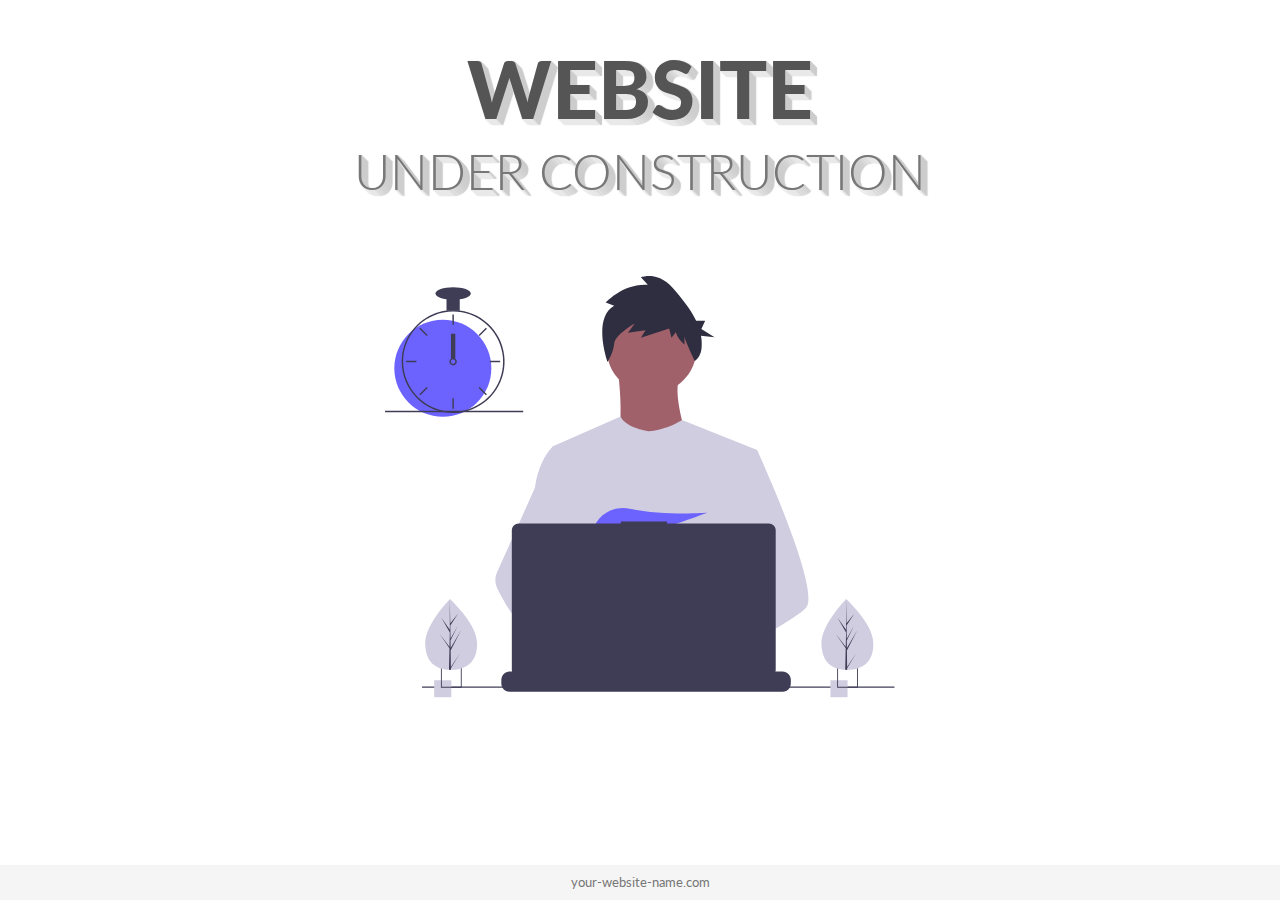
==== index.html @ 786a0280 "renaming file to index.html" ====
<!DOCTYPE html>
<html lang="en">
  <head>
    <meta charset="UTF-8" />
    <meta name="viewport" content="width=device-width, initial-scale=1.0" />
    <meta http-equiv="X-UA-Compatible" content="ie=edge" />

    <!-- Bootstrap -->
    <link
      rel="stylesheet"
      href="https://stackpath.bootstrapcdn.com/bootstrap/4.3.1/css/bootstrap.min.css"
      integrity="sha384-ggOyR0iXCbMQv3Xipma34MD+dH/1fQ784/j6cY/iJTQUOhcWr7x9JvoRxT2MZw1T"
      crossorigin="anonymous"
    />
    <!-- Fonts -->
    <link
      href="https://fonts.googleapis.com/css?family=Lato:400,900&display=swap"
      rel="stylesheet"
    />
    <!-- Material ui icons - google web fonts -->
    <link href="https://fonts.googleapis.com/icon?family=Material+Icons"
      rel="stylesheet">
    <!-- CSS -->
    <link rel="stylesheet" href="src/css/style.css" />
    <title>Document</title>
  </head>
  <body>
    <div class="container">
      <div class="row justify-content-center">
        <div class="col-md-10 main-title">
          <h1>Website</h1>
          <h2>under construction</h2>
        </div>
      </div>
      <div class="row align-items-center">
        <div class="col-sm-10 col-md-6 col-lg-6 svg-img p-5">
          <svg
            viewBox="0 0 834 690"
            fill="none"
            xmlns="http://www.w3.org/2000/svg"
          >
            <g id="undraw_dev_productivity_umsq 1" clip-path="url(#clip0)">
              <g id="man">
                <path
                  id="Vector"
                  d="M435.922 191.941C476.534 191.941 509.458 159.018 509.458 118.405C509.458 77.7923 476.534 44.869 435.922 44.869C395.309 44.869 362.385 77.7923 362.385 118.405C362.385 159.018 395.309 191.941 435.922 191.941Z"
                  fill="#A0616A"
                />
                <path
                  id="Vector_2"
                  d="M381.036 155.173C381.036 155.173 394.891 259.616 373.576 271.339C352.261 283.062 500.399 284.128 500.399 284.128C500.399 284.128 467.361 193.54 482.281 165.831L381.036 155.173Z"
                  fill="#A0616A"
                />
                <path
                  id="Vector_3"
                  d="M608.57 284.656L596.25 340.756L570.2 459.446L569.42 465.946L560.43 541.196L554.45 591.186L550.44 624.766C526.06 637.296 508.39 645.946 508.39 645.946C508.39 645.946 506.87 638.326 504.42 628.576C487.31 633.706 455.65 642.216 428.82 643.916C438.59 654.806 443.08 665.036 436.99 672.586C418.61 695.346 342.73 647.666 316.19 629.886C315.572 634.143 315.338 638.447 315.49 642.746L295.18 627.126L297.19 591.186L300.58 530.376L304.84 454.116C303.497 450.851 302.371 447.5 301.47 444.086C295.25 421.966 287.7 377.796 281.91 340.756C277.25 310.946 273.75 285.756 273.01 280.396C272.91 279.696 272.86 279.336 272.86 279.336L385.29 229.656C393.28 248.186 430.59 253.756 430.59 253.756C461.5 251.626 485.73 235.326 485.73 235.326L608.57 284.656Z"
                  fill="#D0CDE1"
                />
                <path
                  id="Vector_4"
                  d="M374.746 48.8468L360.997 43.3423C360.997 43.3423 389.746 11.6915 429.744 14.4439L418.494 2.05865C418.494 2.05865 445.993 -8.95021 470.992 19.9482C484.134 35.1394 499.339 52.996 508.817 73.1112H523.542L517.396 86.643L538.906 100.175L516.828 97.7442C518.144 105.154 518.346 112.719 517.428 120.189C516.48 127.661 512.667 134.473 506.793 139.187C506.793 139.187 489.741 103.891 489.741 98.387V112.148C489.741 112.148 475.992 99.7631 475.992 91.5065L468.492 101.139L464.742 86.0019L418.494 101.139L425.994 88.7543L397.245 92.8826L408.495 77.7452C408.495 77.7452 375.997 95.6348 374.746 110.772C373.497 125.909 363.984 140.253 363.984 140.253C363.984 140.253 338.498 69.4885 374.746 48.8468Z"
                  fill="#2F2E41"
                />
                <g id="rightHand">
                  <path
                    id="Vector_5"
                    d="M516.92 624.636C516.92 624.636 512.16 626.266 504.42 628.576C487.31 633.706 455.65 642.216 428.82 643.916C405.72 645.396 386.2 641.836 382.63 626.766C381.1 620.286 383.27 614.956 388 610.576C402.12 597.486 439 592.796 468.25 591.186C476.51 590.736 484.15 590.526 490.51 590.446C501.31 590.306 508.39 590.526 508.39 590.526L508.56 591.186L516.92 624.636Z"
                    fill="#A0616A"
                  />
                  <path
                    id="Vector_6"
                    d="M688.5 542.566C681.01 550.686 662.45 562.916 639.95 576.156C631.58 581.076 622.67 586.146 613.58 591.186C591.89 603.216 569.18 615.136 550.44 624.766C526.06 637.296 508.39 645.946 508.39 645.946C508.39 645.946 506.87 638.326 504.42 628.576C501.14 615.526 496.2 598.656 491.05 591.186C490.87 590.926 490.69 590.686 490.51 590.446C489.01 588.476 487.5 587.326 486.01 587.326L560.43 541.196L592.59 521.256L569.42 465.946L540.36 396.566L557.9 340.756L575.53 284.656H608.57C608.57 284.656 619.51 308.536 633.5 341.836C635.59 346.816 637.75 352.006 639.95 357.366C668.73 427.366 704.61 525.116 688.5 542.566Z"
                    fill="#D0CDE1"
                  />
                </g>
                <g id="leftHand">
                  <path
                    id="Vector_7"
                    d="M436.99 672.586C418.61 695.346 342.73 647.666 316.19 629.886C310.41 626.016 306.97 623.566 306.97 623.566L331.25 591.186L338.94 580.936C338.94 580.936 345.82 584.586 355.99 590.526C356.36 590.746 356.73 590.966 357.11 591.186C365.88 596.336 376.89 603.066 388 610.576C403.33 620.946 418.83 632.776 428.82 643.916C438.59 654.806 443.08 665.036 436.99 672.586Z"
                    fill="#A0616A"
                  />
                  <path
                    id="Vector_8"
                    d="M355.99 590.526C353.276 590.516 350.567 590.736 347.89 591.186C324.9 595.136 318.12 615.946 316.19 629.886C315.572 634.143 315.338 638.447 315.49 642.746L295.18 627.126L287.78 621.436C269.97 615.226 254.1 604.196 240.34 591.186C228.403 579.7 217.695 567.001 208.39 553.296C199.122 539.788 190.86 525.616 183.67 510.896C181.664 506.788 180.586 502.29 180.512 497.719C180.437 493.148 181.369 488.617 183.24 484.446L208.39 428.396L245.15 346.476C245.42 344.526 245.717 342.619 246.04 340.756C253.33 298.956 272.86 280.396 272.86 280.396H287.78L297.76 340.756L310.16 415.746L301.47 444.086L281.39 509.536L300.58 530.376L355.99 590.526Z"
                    fill="#D0CDE1"
                  />
                </g>
                <path
                  id="Vector_9"
                  d="M372.877 415.806L385.631 430.687C390.37 429.783 395.319 428.721 400.416 427.529L396.752 415.806L405.71 426.256C459.707 412.976 526.637 387.155 526.637 387.155C526.637 387.155 454.38 392.453 400.428 380.666C376.558 375.451 351.998 387.284 342.202 409.669C336.509 422.679 337.403 433.952 357.596 433.952C364.419 433.835 371.224 433.195 377.949 432.037L372.877 415.806Z"
                  fill="#6C63FF"
                />
              </g>
              <g id="allOther">
                <path
                  id="Vector_10"
                  d="M663.65 660.386V666.456C663.654 668.122 663.345 669.774 662.74 671.326C662.472 672.018 662.147 672.687 661.77 673.326C660.579 675.327 658.887 676.983 656.863 678.133C654.838 679.283 652.549 679.887 650.22 679.886H203.67C201.342 679.887 199.053 679.283 197.028 678.133C195.003 676.983 193.312 675.327 192.12 673.326C191.743 672.687 191.419 672.018 191.15 671.326C190.546 669.774 190.237 668.122 190.24 666.456V660.386C190.24 658.622 190.587 656.876 191.262 655.246C191.936 653.616 192.926 652.136 194.173 650.889C195.42 649.641 196.901 648.652 198.53 647.977C200.16 647.303 201.907 646.956 203.67 646.956H229.41V644.126C229.41 644.053 229.425 643.98 229.453 643.912C229.481 643.844 229.522 643.782 229.574 643.73C229.626 643.678 229.688 643.637 229.756 643.608C229.824 643.58 229.897 643.566 229.97 643.566H243.4C243.474 643.566 243.547 643.58 243.615 643.608C243.683 643.637 243.745 643.678 243.797 643.73C243.849 643.782 243.89 643.844 243.918 643.912C243.946 643.98 243.96 644.053 243.96 644.126V646.956H252.35V644.126C252.35 644.053 252.365 643.98 252.393 643.912C252.421 643.844 252.462 643.782 252.514 643.73C252.566 643.678 252.628 643.637 252.696 643.608C252.764 643.58 252.837 643.566 252.91 643.566H266.34C266.414 643.566 266.487 643.58 266.555 643.608C266.623 643.637 266.684 643.678 266.736 643.73C266.789 643.782 266.83 643.844 266.858 643.912C266.886 643.98 266.9 644.053 266.9 644.126V646.956H275.3V644.126C275.3 644.053 275.315 643.98 275.343 643.912C275.371 643.844 275.412 643.782 275.464 643.73C275.516 643.678 275.578 643.637 275.646 643.608C275.714 643.58 275.787 643.566 275.86 643.566H289.29C289.364 643.566 289.437 643.58 289.505 643.608C289.573 643.637 289.634 643.678 289.687 643.73C289.739 643.782 289.78 643.844 289.808 643.912C289.836 643.98 289.85 644.053 289.85 644.126V646.956H298.24V644.126C298.24 644.053 298.255 643.98 298.283 643.912C298.311 643.844 298.352 643.782 298.404 643.73C298.456 643.678 298.518 643.637 298.586 643.608C298.654 643.58 298.727 643.566 298.8 643.566H312.23C312.304 643.566 312.377 643.58 312.445 643.608C312.513 643.637 312.574 643.678 312.626 643.73C312.679 643.782 312.72 643.844 312.748 643.912C312.776 643.98 312.79 644.053 312.79 644.126V646.956H321.18V644.126C321.18 644.053 321.195 643.98 321.223 643.912C321.251 643.844 321.292 643.782 321.344 643.73C321.396 643.678 321.458 643.637 321.526 643.608C321.594 643.58 321.667 643.566 321.74 643.566H335.17C335.244 643.566 335.317 643.58 335.385 643.608C335.453 643.637 335.514 643.678 335.566 643.73C335.619 643.782 335.66 643.844 335.688 643.912C335.716 643.98 335.73 644.053 335.73 644.126V646.956H344.13V644.126C344.13 644.053 344.145 643.98 344.173 643.912C344.201 643.844 344.242 643.782 344.294 643.73C344.346 643.678 344.408 643.637 344.476 643.608C344.544 643.58 344.617 643.566 344.69 643.566H358.12C358.194 643.566 358.267 643.58 358.335 643.608C358.403 643.637 358.464 643.678 358.516 643.73C358.569 643.782 358.61 643.844 358.638 643.912C358.666 643.98 358.68 644.053 358.68 644.126V646.956H367.07V644.126C367.07 644.053 367.085 643.98 367.113 643.912C367.141 643.844 367.182 643.782 367.234 643.73C367.286 643.678 367.348 643.637 367.416 643.608C367.484 643.58 367.557 643.566 367.63 643.566H472.83C472.904 643.566 472.977 643.58 473.045 643.608C473.113 643.637 473.174 643.678 473.227 643.73C473.279 643.782 473.32 643.844 473.348 643.912C473.376 643.98 473.39 644.053 473.39 644.126V646.956H481.79V644.126C481.79 644.053 481.805 643.98 481.833 643.912C481.861 643.844 481.902 643.782 481.954 643.73C482.006 643.678 482.068 643.637 482.136 643.608C482.204 643.58 482.277 643.566 482.35 643.566H495.78C495.928 643.568 496.07 643.627 496.175 643.732C496.279 643.836 496.339 643.978 496.34 644.126V646.956H504.73V644.126C504.73 644.053 504.745 643.98 504.773 643.912C504.801 643.844 504.842 643.782 504.894 643.73C504.946 643.678 505.008 643.637 505.076 643.608C505.144 643.58 505.217 643.566 505.29 643.566H518.72C518.794 643.566 518.867 643.58 518.935 643.608C519.003 643.637 519.065 643.678 519.117 643.73C519.169 643.782 519.21 643.844 519.238 643.912C519.266 643.98 519.28 644.053 519.28 644.126V646.956H527.67V644.126C527.67 644.053 527.685 643.98 527.713 643.912C527.741 643.844 527.782 643.782 527.834 643.73C527.886 643.678 527.948 643.637 528.016 643.608C528.084 643.58 528.157 643.566 528.23 643.566H541.66C541.734 643.566 541.807 643.58 541.875 643.608C541.943 643.637 542.005 643.678 542.057 643.73C542.109 643.782 542.15 643.844 542.178 643.912C542.206 643.98 542.22 644.053 542.22 644.126V646.956H550.62V644.126C550.62 644.053 550.635 643.98 550.663 643.912C550.691 643.844 550.732 643.782 550.784 643.73C550.836 643.678 550.898 643.637 550.966 643.608C551.034 643.58 551.107 643.566 551.18 643.566H564.61C564.757 643.568 564.898 643.628 565.001 643.733C565.104 643.838 565.161 643.979 565.16 644.126V646.956H573.56V644.126C573.56 644.053 573.575 643.98 573.603 643.912C573.631 643.844 573.672 643.782 573.724 643.73C573.776 643.678 573.838 643.637 573.906 643.608C573.974 643.58 574.047 643.566 574.12 643.566H587.55C587.624 643.566 587.697 643.58 587.765 643.608C587.833 643.637 587.895 643.678 587.947 643.73C587.999 643.782 588.04 643.844 588.068 643.912C588.096 643.98 588.111 644.053 588.11 644.126V646.956H596.5V644.126C596.5 644.053 596.515 643.98 596.543 643.912C596.571 643.844 596.612 643.782 596.664 643.73C596.716 643.678 596.778 643.637 596.846 643.608C596.914 643.58 596.987 643.566 597.06 643.566H610.49C610.564 643.566 610.637 643.58 610.705 643.608C610.773 643.637 610.835 643.678 610.887 643.73C610.939 643.782 610.98 643.844 611.008 643.912C611.036 643.98 611.051 644.053 611.05 644.126V646.956H650.22C651.984 646.956 653.731 647.303 655.36 647.977C656.99 648.652 658.471 649.641 659.718 650.889C660.965 652.136 661.954 653.616 662.629 655.246C663.304 656.876 663.651 658.622 663.65 660.386Z"
                  fill="#3F3D56"
                />
                <path
                  id="Vector_11"
                  d="M833.5 671.326H60.5002V673.326H833.5V671.326Z"
                  fill="#3F3D56"
                />
                <path
                  id="Vector_12"
                  d="M627.695 404.757H461.252V401.326H385.78V404.757H218.651C215.665 404.757 212.801 405.943 210.69 408.054C208.579 410.166 207.392 413.029 207.392 416.015V643.927C207.392 646.913 208.578 649.776 210.69 651.888C212.801 653.999 215.665 655.185 218.651 655.185H627.695C630.68 655.185 633.544 653.999 635.656 651.888C637.767 649.776 638.953 646.913 638.953 643.927V416.015C638.953 414.537 638.662 413.073 638.096 411.707C637.53 410.341 636.701 409.1 635.656 408.054C634.61 407.009 633.369 406.179 632.003 405.614C630.637 405.048 629.173 404.757 627.695 404.757Z"
                  fill="#3F3D56"
                />
                <path
                  id="Vector_13"
                  d="M108.446 661.223H80.446V689.223H108.446V661.223Z"
                  fill="#D0CDE1"
                />
                <path
                  id="Vector_14"
                  d="M91.45 639.223V673.223H125.45V639.223H91.45ZM123.97 671.743H92.92V640.703H123.97V671.743Z"
                  fill="#3F3D56"
                />
                <path
                  id="Vector_15"
                  d="M756.446 661.223H728.446V689.223H756.446V661.223Z"
                  fill="#D0CDE1"
                />
                <path
                  id="Vector_16"
                  d="M739.45 639.223V673.223H773.45V639.223H739.45ZM771.97 671.743H740.92V640.703H771.97V671.743Z"
                  fill="#3F3D56"
                />
                <path
                  id="Vector_17"
                  d="M94.5801 230.113C138.399 230.113 173.921 194.591 173.921 150.773C173.921 106.954 138.399 71.4324 94.5801 71.4324C50.7616 71.4324 15.2396 106.954 15.2396 150.773C15.2396 194.591 50.7616 230.113 94.5801 230.113Z"
                  fill="#6C63FF"
                />
                <path
                  id="Vector_18"
                  d="M122.229 56.49C115.045 55.5764 107.775 55.5764 100.591 56.49C84.5863 58.5914 69.5206 65.2399 57.1812 75.6466C44.8419 86.0533 35.747 99.7814 30.9756 115.202C28.8056 122.229 27.5767 129.514 27.3211 136.864C27.2851 137.886 27.261 138.92 27.261 139.954C27.2833 162.265 36.1561 183.655 51.9323 199.431C67.7084 215.208 89.0991 224.08 111.41 224.103C113.201 224.103 114.992 224.043 116.759 223.934C120.908 223.674 125.03 223.103 129.093 222.227C148.495 218.055 165.798 207.161 177.947 191.468C190.096 175.776 196.308 156.295 195.487 136.467C194.666 116.638 186.864 97.7381 173.459 83.104C160.054 68.4699 141.909 59.0436 122.229 56.49H122.229ZM137.748 217.347H137.736C130.959 219.659 123.905 221.062 116.759 221.518C114.992 221.638 113.201 221.698 111.41 221.698C89.7379 221.672 68.9613 213.051 53.6369 197.727C38.3126 182.402 29.6917 161.626 29.6652 139.954C29.6652 138.92 29.6892 137.886 29.7253 136.864C30.5517 115.744 39.5159 95.7617 54.7414 81.1009C69.9669 66.4401 90.2733 58.2371 111.41 58.209C130.776 58.2101 149.513 65.0866 164.283 77.6132C179.052 90.1399 188.895 107.503 192.057 126.61C195.22 145.716 191.496 165.325 181.55 181.942C171.604 198.559 156.082 211.106 137.748 217.347H137.748Z"
                  fill="#3F3D56"
                />
                <path
                  id="Vector_19"
                  d="M112.612 63.0175H110.208V79.8473H112.612V63.0175Z"
                  fill="#3F3D56"
                />
                <path
                  id="Vector_20"
                  d="M57.8578 84.7016L56.1577 86.4017L68.0582 98.3021L69.7582 96.6021L57.8578 84.7016Z"
                  fill="#3F3D56"
                />
                <path
                  id="Vector_21"
                  d="M34.4738 138.752V141.156H51.3035V138.752H34.4738Z"
                  fill="#3F3D56"
                />
                <path
                  id="Vector_22"
                  d="M56.1577 193.506L57.8578 195.206L69.7582 183.305L68.0582 181.605L56.1577 193.506Z"
                  fill="#3F3D56"
                />
                <path
                  id="Vector_23"
                  d="M153.061 96.602L154.762 98.3021L166.662 86.4016L164.962 84.7016L153.061 96.602Z"
                  fill="#3F3D56"
                />
                <path
                  id="Vector_24"
                  d="M171.516 138.752V141.156H188.346V138.752H171.516Z"
                  fill="#3F3D56"
                />
                <path
                  id="Vector_25"
                  d="M154.762 181.605L153.061 183.305L164.962 195.206L166.662 193.506L154.762 181.605Z"
                  fill="#3F3D56"
                />
                <path
                  id="Vector_26"
                  d="M112.612 200.06H110.208V216.89H112.612V200.06Z"
                  fill="#3F3D56"
                />
                <path
                  id="Vector_27"
                  d="M122.229 35.3686H100.591V57.0069H122.229V35.3686Z"
                  fill="#3F3D56"
                />
                <path
                  id="Vector_28"
                  d="M111.41 38.975C127.344 38.975 140.261 34.4002 140.261 28.7569C140.261 23.1136 127.344 18.5388 111.41 18.5388C95.4759 18.5388 82.5588 23.1136 82.5588 28.7569C82.5588 34.4002 95.4759 38.975 111.41 38.975Z"
                  fill="#3F3D56"
                />
                <path
                  id="Vector_29"
                  d="M226 220.44H0V222.844H226V220.44Z"
                  fill="#3F3D56"
                />
              </g>
              <g id="clock">
                <path
                  id="Vector_30"
                  d="M115.016 94.2729H107.803V135.145H115.016V94.2729Z"
                  fill="#3F3D56"
                />
                <path
                  id="Vector_31"
                  d="M115.016 135.145C113.976 134.365 112.71 133.943 111.41 133.943C110.109 133.943 108.844 134.365 107.803 135.145C107.091 135.686 106.505 136.375 106.084 137.165C105.552 138.181 105.322 139.329 105.421 140.473C105.52 141.616 105.944 142.707 106.643 143.617C107.343 144.527 108.288 145.218 109.368 145.608C110.447 145.998 111.616 146.07 112.735 145.817C113.855 145.564 114.878 144.996 115.685 144.179C116.492 143.363 117.048 142.333 117.288 141.211C117.528 140.088 117.441 138.921 117.039 137.846C116.636 136.771 115.934 135.834 115.016 135.145H115.016ZM111.41 143.56C110.454 143.557 109.539 143.176 108.863 142.501C108.187 141.825 107.806 140.909 107.803 139.954C107.808 139.224 108.03 138.513 108.441 137.91C108.793 137.4 109.271 136.989 109.828 136.718C110.385 136.447 111.003 136.324 111.622 136.361C112.241 136.398 112.84 136.595 113.361 136.931C113.881 137.267 114.306 137.732 114.595 138.281C114.883 138.83 115.025 139.444 115.007 140.063C114.988 140.683 114.811 141.288 114.49 141.818C114.17 142.349 113.718 142.788 113.179 143.093C112.639 143.399 112.03 143.559 111.41 143.56V143.56Z"
                  fill="#3F3D56"
                />
              </g>
              <g id="leftTree">
                <path
                  id="Vector_32"
                  d="M150.594 599.754C151.527 631.704 132.859 643.413 109.43 644.097C108.886 644.113 108.345 644.123 107.805 644.126C106.719 644.135 105.643 644.117 104.577 644.072C83.3891 643.193 66.6173 631.945 65.7495 602.232C64.8515 571.482 103.018 531.529 105.882 528.574L105.887 528.571C105.996 528.458 106.052 528.402 106.052 528.402C106.052 528.402 149.661 567.807 150.594 599.754Z"
                  fill="#D0CDE1"
                />
                <path
                  id="Vector_33"
                  d="M107.744 639.255L122.626 617.124L107.774 641.636L107.805 644.126C106.719 644.135 105.643 644.117 104.577 644.072L105.316 612.06L105.295 611.813L105.323 611.766L105.393 608.741L89.0953 585.078L105.374 606.477L105.432 607.116L105.989 582.93L91.9123 558.397L106.029 578.681L105.882 528.574L105.882 528.407L105.887 528.571L106.822 568.062L119.651 552.021L106.864 571.464L107.144 593.098L118.949 571.984L107.187 596.279L107.343 608.309L124.512 578.897L107.395 612.505L107.744 639.255Z"
                  fill="#3F3D56"
                />
              </g>
              <g id="righTree">
                <path
                  id="Vector_34"
                  d="M798.594 599.754C799.527 631.704 780.859 643.413 757.43 644.097C756.886 644.113 756.345 644.123 755.805 644.126C754.719 644.135 753.643 644.117 752.577 644.072C731.389 643.193 714.617 631.945 713.75 602.232C712.852 571.482 751.018 531.529 753.882 528.574L753.887 528.571C753.996 528.458 754.052 528.402 754.052 528.402C754.052 528.402 797.661 567.807 798.594 599.754Z"
                  fill="#D0CDE1"
                />
                <path
                  id="Vector_35"
                  d="M755.744 639.255L770.626 617.124L755.774 641.636L755.805 644.126C754.719 644.135 753.643 644.117 752.577 644.072L753.316 612.06L753.295 611.813L753.323 611.766L753.393 608.741L737.095 585.078L753.374 606.477L753.432 607.116L753.989 582.93L739.912 558.397L754.029 578.681L753.882 528.574L753.882 528.407L753.887 528.571L754.822 568.062L767.651 552.021L754.864 571.464L755.144 593.098L766.949 571.984L755.187 596.279L755.343 608.309L772.512 578.897L755.395 612.505L755.744 639.255Z"
                  fill="#3F3D56"
                />
              </g>
              <g id="pc-circle">
                <path
                  id="Vector_36"
                  d="M422.5 512.326C436.307 512.326 447.5 501.133 447.5 487.326C447.5 473.519 436.307 462.326 422.5 462.326C408.693 462.326 397.5 473.519 397.5 487.326C397.5 501.133 408.693 512.326 422.5 512.326Z"
                  fill="#3F3D56"
                />
              </g>
            </g>
            <defs>
              <clipPath id="clip0">
                <rect width="833.5" height="689.223" fill="white" />
              </clipPath>
            </defs>
          </svg>
        </div>
      </div>
     
    </div>
      <footer class="footer">
        <div class="container text-center">
          <span>your-website-name.com</span>
        </div>
      </footer>

    <!-- Optional JavaScript -->
    <!-- jQuery first, then Popper.js, then Bootstrap JS -->
    <script
      src="https://code.jquery.com/jquery-3.3.1.slim.min.js"
      integrity="sha384-q8i/X+965DzO0rT7abK41JStQIAqVgRVzpbzo5smXKp4YfRvH+8abtTE1Pi6jizo"
      crossorigin="anonymous"
    ></script>
    <script
      src="https://cdnjs.cloudflare.com/ajax/libs/popper.js/1.14.3/umd/popper.min.js"
      integrity="sha384-ZMP7rVo3mIykV+2+9J3UJ46jBk0WLaUAdn689aCwoqbBJiSnjAK/l8WvCWPIPm49"
      crossorigin="anonymous"
    ></script>
    <script
      src="https://stackpath.bootstrapcdn.com/bootstrap/4.1.3/js/bootstrap.min.js"
      integrity="sha384-ChfqqxuZUCnJSK3+MXmPNIyE6ZbWh2IMqE241rYiqJxyMiZ6OW/JmZQ5stwEULTy"
      crossorigin="anonymous"
    ></script>
  </body>
</html>
---- src/css/style.css ----
*{
    margin: 0;
    padding: 0;
    box-sizing: border-box;
}

html{
    font-size: 62.5%; /* 1rem = 10px */
}

body{
    font-family: "Lato", sans-serif;
    font-weight: 400;
    line-height: 1.7;
    color: #777;
    
}

.main-title{
    text-align: center;
    margin-top: 4rem;
    margin-bottom: 8rem;
    text-shadow: 
    1px 0px 1px #ccc, 0px 1px 1px #eee, 
    2px 1px 1px #ccc, 1px 2px 1px #eee,
    3px 2px 1px #ccc, 2px 3px 1px #eee,
    4px 3px 1px #ccc, 3px 4px 1px #eee,
    5px 4px 1px #ccc, 4px 5px 1px #eee,
    6px 5px 1px #ccc, 5px 6px 1px #eee,
    7px 6px 1px #ccc;
}

.main-title h1{
    font-size: 7rem;
    text-transform: uppercase;
    font-weight: 800;
    color: #555;
}

.main-title h2{
    font-size: 4rem;
    font-weight: 300;
    text-transform: uppercase;
}

.svg-img{
   display: block;
   margin: auto;
}

svg{
    display: block;
   margin: auto;
}

#clock{
    animation: clockHand 5s infinite linear;
    
    
    transform-box: fill-box;
    transform-origin: bottom;
}

#leftTree, #righTree{
    animation: tree 2s ease-in-out infinite alternate;
    transform-box: fill-box;
    transform-origin: bottom;
}

#man{
    animation: manBody 1s ease-in-out infinite alternate;
    transform-box: fill-box;
    transform-origin: bottom;
}

#pc-circle{
    fill: #6ace66;
    stroke-width: 4;
    animation: change-light 4s linear infinite alternate;
}

.footer {
    position: absolute;
    bottom: 0;
    width: 100%;
    height: 35px;
    line-height: 35px;
    background-color: #f5f5f5;
    font-size: 1.3rem;
}

@keyframes clockHand{
    from{
        transform: rotateZ(0deg);
    }
    from{
        transform: rotateZ(-360deg);
    }
}

@keyframes manBody{
    from{
        transform: rotateX(0deg);
    }
    to{
        transform: rotateX(10deg);
    }
}

@keyframes tree{
    from{
        transform: rotateZ(10deg);
    }
    to{
        transform: rotateZ(-20deg);
    }
}

@keyframes change-light {
    0% {
        stroke: #cd61f8;
      }
      25% {
        stroke: #6ace66;
      }
      75% {
        stroke: #2995c0;
      }
      100% {
        stroke: #e92949;
      }
  }

  /* Media Queries */

  @media (min-width: 640px){
    .main-title h1{
        font-size: 5rem;
        text-transform: uppercase;
        font-weight: 700;
        color: #555;
    }
    
    .main-title h2{
        font-size: 3rem;
        font-weight: 300;
        text-transform: uppercase;
    }
    
     
    }
     
    @media (min-width: 768px){
        .main-title h1{
            font-size: 6rem;
            text-transform: uppercase;
            font-weight: 800;
            color: #555;
        }
        
        .main-title h2{
            font-size: 4rem;
            font-weight: 300;
            text-transform: uppercase;
        }
    
     
    }
     
    @media (min-width: 1024px){
     
        .main-title h1{
            font-size: 7rem;
            text-transform: uppercase;
            font-weight: 900;
            color: #555;
        }
        
        .main-title h2{
            font-size: 5rem;
            font-weight: 300;
            text-transform: uppercase;
        }
     
    }
     
    @media (min-width: 1200px){
     
        .main-title h1{
            font-size: 8rem;
            text-transform: uppercase;
            font-weight: 900;
            color: #555;
        }
        
        .main-title h2{
            font-size: 5rem;
            font-weight: 300;
            text-transform: uppercase;
        }

        .main-title{
            text-align: center;
            margin-top: 4rem;
            margin-bottom: 4rem;
        }
        
     
    }
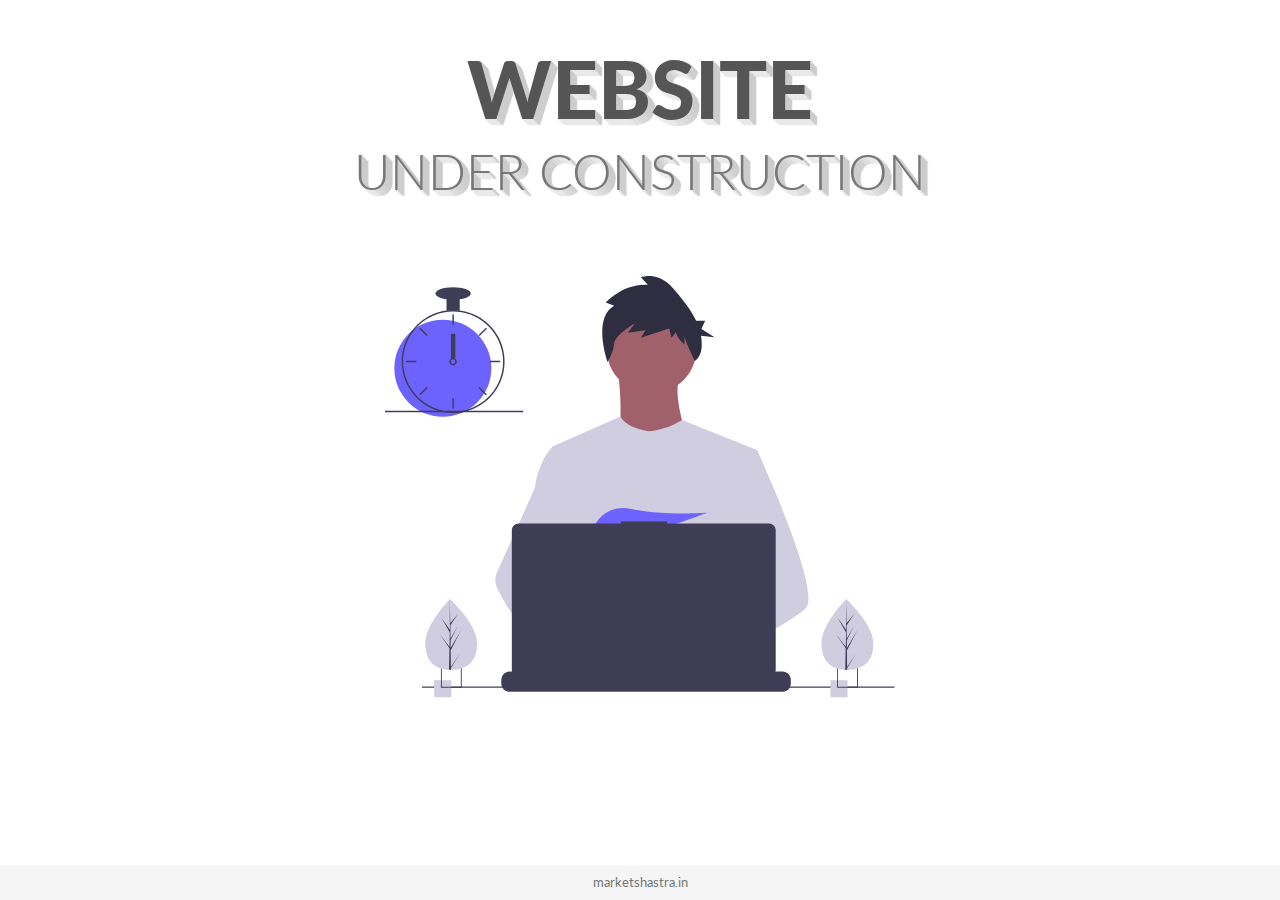
==== commit 41b6fcc0: "added website name" ====
--- a/index.html
+++ b/index.html
@@ -249,7 +249,7 @@
     </div>
       <footer class="footer">
         <div class="container text-center">
-          <span>your-website-name.com</span>
+          <span>marketshastra.in</span>
         </div>
       </footer>
 
